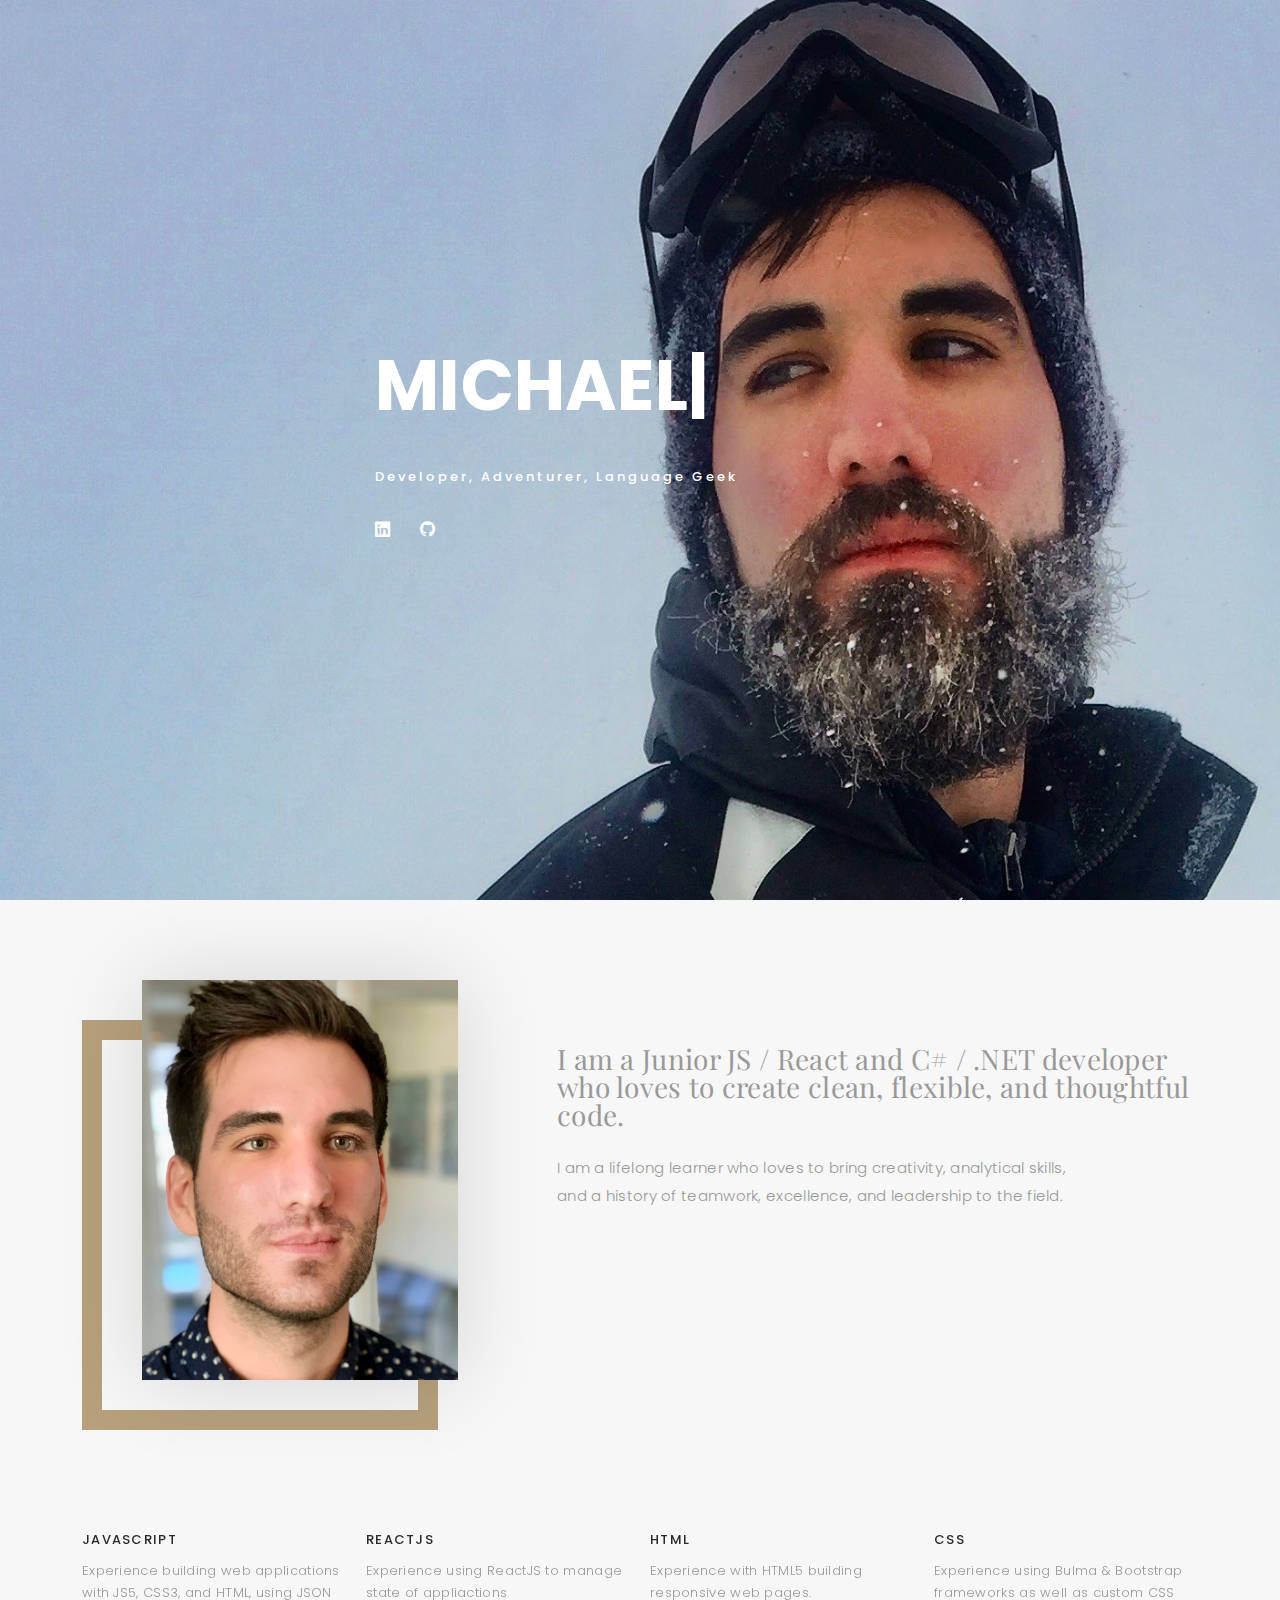
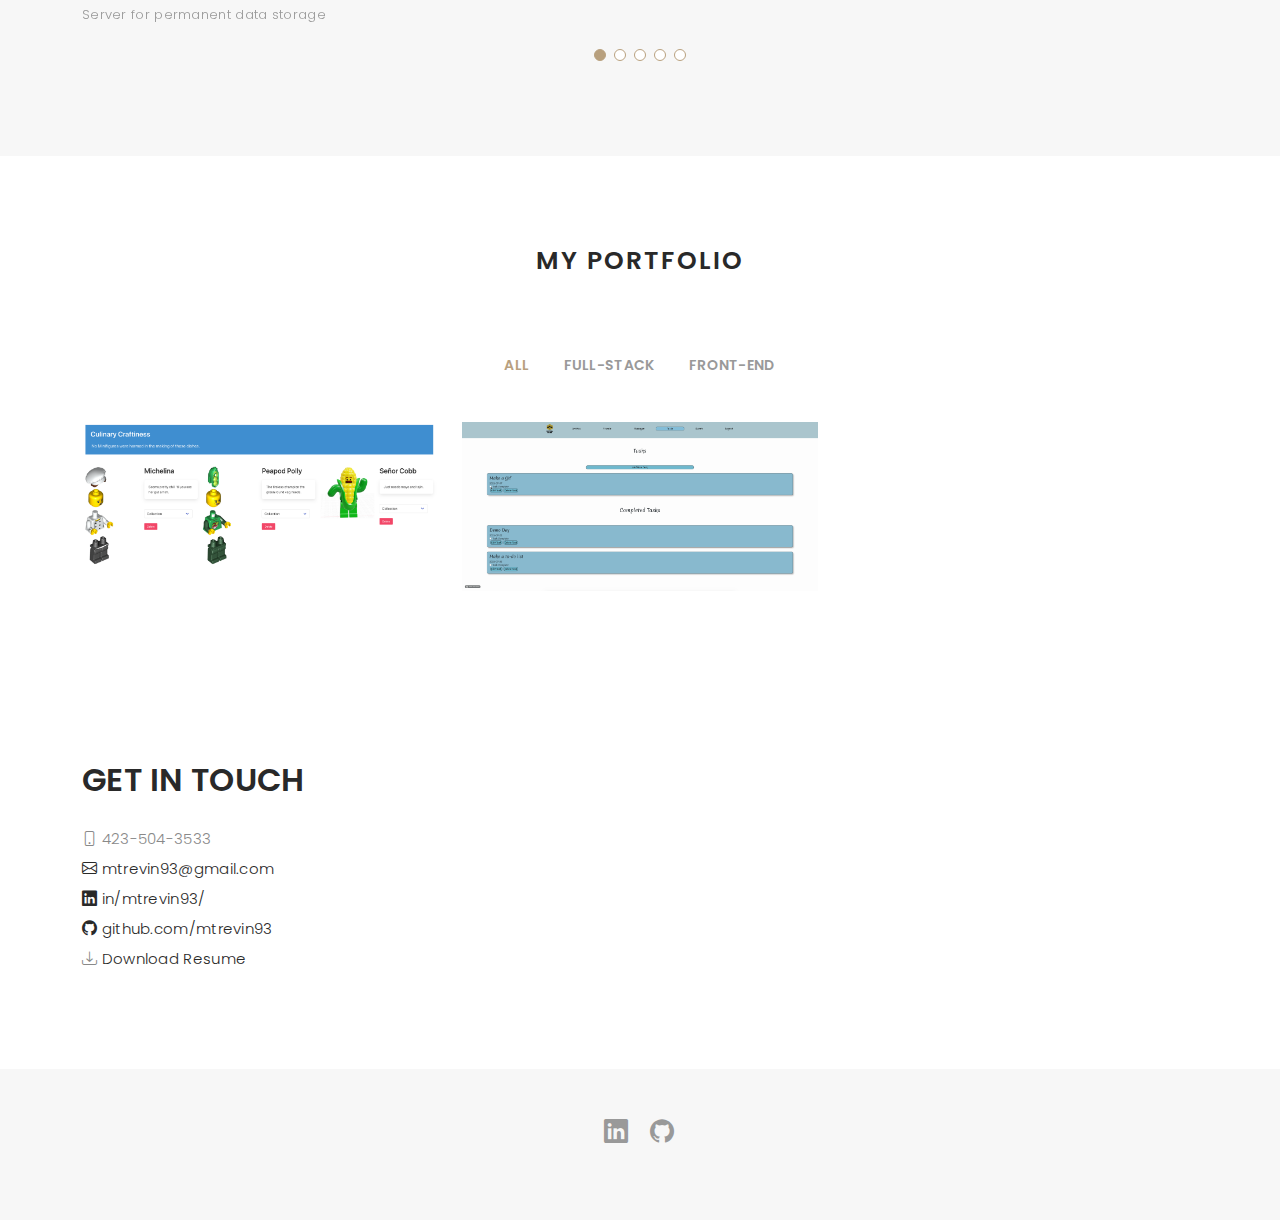
==== index.html @ 87a1d167 "initial commit" ====
<!DOCTYPE html>
<html lang="en">

<head>
  <meta charset="utf-8">
  <meta content="width=device-width, initial-scale=1.0" name="viewport">

  <title>Michael Trevino</title>
  <meta content="" name="description">
  <meta content="" name="keywords">

  <!-- Favicons -->
  <link href="assets/img/apple-touch-icon.png" rel="apple-touch-icon">

  <!-- Google Fonts -->
  <link href="https://fonts.googleapis.com/css?family=Poppins:300,300i,400,400i,500,500i,600,600i,700,700i|Playfair+Display:400,400i,500,500i,600,600i,700,700i,900,900i" rel="stylesheet">

  <!-- Vendor CSS Files -->
  <link href="assets/vendor/bootstrap/css/bootstrap.min.css" rel="stylesheet">
  <link href="assets/vendor/bootstrap-icons/bootstrap-icons.css" rel="stylesheet">
  <link href="assets/vendor/boxicons/css/boxicons.min.css" rel="stylesheet">
  <link href="assets/vendor/glightbox/css/glightbox.min.css" rel="stylesheet">
  <link href="assets/vendor/swiper/swiper-bundle.min.css" rel="stylesheet">
  <link rel="stylesheet" href="https://use.fontawesome.com/releases/v5.7.0/css/all.css" integrity="sha384-lZN37f5QGtY3VHgisS14W3ExzMWZxybE1SJSEsQp9S+oqd12jhcu+A56Ebc1zFSJ" crossorigin="anonymous">

  <!-- Template Main CSS File -->
  <link href="assets/css/style.css" rel="stylesheet">

  <!-- =======================================================
  * Template Name: Folio - v4.3.0
  * Template URL: https://bootstrapmade.com/folio-bootstrap-portfolio-template/
  * Author: BootstrapMade.com
  * License: https://bootstrapmade.com/license/
  ======================================================== -->
</head>

<body>

  <!-- ======= Header ======= -->
  <header id="header" class="fixed-top ">
    <div class="container d-flex align-items-center justify-content-between">
      <!-- Uncomment below if you prefer to use an text logo -->
      <h1 class="logo"><a href="index.html">Michael Trevino</a></h1>

      <nav id="navbar" class="navbar">
        <ul>
          <li><a class="nav-link scrollto " href="#hero">Home</a></li>
          <li><a class="nav-link scrollto" href="#about">About</a></li>
          <li><a class="nav-link active  scrollto" href="#portfolio">Portfolio</a></li>
          <li class="dropdown"><a href="#"><span>Projects</span> <i class="bi bi-chevron-down"></i></a>
            <ul>
              <li><a href="portfolio-details-gofigure.html">GoFigure</a></li>
              <li><a href="portfolio-details-nutshell.html">Nutshell</a></li>
            </ul>
          </li>
          <li><a class="nav-link scrollto" href="#contact">Contact</a></li>
        </ul>
        <i class="bi bi-list mobile-nav-toggle"></i>
      </nav><!-- .navbar -->


    </div>
  </header><!-- End Header -->

  <!-- ======= Hero Section ======= -->
  <div id="hero" class="home">

    <div class="profileContainer">
      <div class="hero-content">
        <h1>
          <span class="typed" data-typed-items="Michael Treviño, dev.name = michael, Me llamo michael, 私の名前はマイケルです"></span></h1>
        <p>Developer, Adventurer, Language Geek</p>

        <ul class="list-unstyled list-social">
          <li><a href="https://www.linkedin.com/in/mtrevin93/"><i class="bi bi-linkedin"></i></a></li>
          <li><a href="https://github.com/mtrevin93"><i class="bi bi-github"></i></a></li>
        </ul>
      </div>
    </div>
    </div>
  </div><!-- End Hero -->

  <main id="main">

    <!-- ======= About Section ======= -->
    <div id="about" class="paddsection">
      <div class="container">
        <div class="row justify-content-between">

          <div class="col-lg-4 ">
            <div class="div-img-bg">
              <div class="about-img">
                <img src="assets/img/me.jpg" class="img-responsive" alt="me">
              </div>
            </div>
          </div>

          <div class="col-lg-7">
            <div class="about-descr">

              <p class="p-heading">I am a Junior JS / React and C# / .NET developer who loves to create clean, flexible, and thoughtful code. </p>
              <p class="separator">I am a lifelong learner who loves to bring creativity, analytical skills, and a history of teamwork, excellence, and leadership to the field.</p>

            </div>

          </div>
        </div>
      </div>
    </div><!-- End About Section -->

    <!-- ======= Services Section ======= -->
    <div id="services">
      <div class="container">

        <div class="services-slider swiper-container" data-aos="fade-up" data-aos-delay="100">
          <div class="swiper-wrapper">

            
            <div class="swiper-slide">
              <div class="services-block">
                <i class="fab fa-js-square"></i>
                <span>JavaScript</span>
                <p class="separator">Experience building web applications with JS5, CSS3, and HTML, using JSON Server for permanent data storage </p>
              </div>
            </div><!-- End testimonial item -->
            
            <div class="swiper-slide">
              <div class="services-block">
                <i class="fab fa-react"></i>
                <span>ReactJS</span>
                <p class="separator">Experience using ReactJS to manage state of appliactions </p>
              </div>
            </div><!-- End testimonial item -->
            
            <div class="swiper-slide">
              <div class="services-block">
                <i class="fab fa-html5"></i>
                <span>HTML</span>
                <p class="separator">Experience with HTML5 building responsive web pages. </p>
              </div>
            </div><!-- End testimonial item -->
            
            <div class="swiper-slide">
              <div class="services-block">
                <i class="fab fa-css3-alt"></i>
                <span>CSS</span>
                <p class="separator">Experience using Bulma & Bootstrap frameworks as well as custom CSS </p>
              </div>
            </div><!-- End testimonial item -->
            
            <div class="swiper-slide">
              <div class="services-block">
                <i class="fas fa-layer-group"></i>
                <span>C#</span>
                <p class="separator">Experience building full-stack applications using C# and .NET </p>
              </div>
            </div><!-- End testimonial item -->
          </div>
          <div class="swiper-pagination"></div>
        </div>

      </div>

    </div><!-- End Services Section -->

    <!-- ======= Portfolio Section ======= -->
    <div id="portfolio" class="paddsection">

      <div class="container">
        <div class="section-title text-center">
          <h2>My Portfolio</h2>
        </div>
      </div>

      <div class="container">

        <div class="row">
          <div class="col-lg-12 d-flex justify-content-center">
            <ul id="portfolio-flters">
              <li data-filter="*" class="filter-active">All</li>
              <li data-filter=".filter-full-stack">Full-Stack</li>
              <li data-filter=".filter-front-end">Front-End</li>
            </ul>
          </div>
        </div>

        <div class="row portfolio-container">

          <div class="col-lg-4 col-md-6 portfolio-item filter-front-end">
            <img src="assets/img/GoFigureCollection.png" class="img-fluid" alt="">
            <div class="portfolio-info">
              <h4>GoFigure</h4>
              <p>Front-End</p>
              <a href="assets/img/GoFigureCollection.png" data-gallery="portfolioGallery" class="portfolio-lightbox preview-link" title="GoFigure"><i class="bx bx-plus"></i></a>
              <a href="portfolio-details-gofigure.html" class="details-link" title="More Details"><i class="bx bx-link"></i></a>
            </div>
          </div>

          <div class="col-lg-4 col-md-6 portfolio-item filter-front-end">
            <img src="assets/img/nutshellTasks.gif" class="img-fluid" alt="">
            <div class="portfolio-info">
              <h4>Nutshell</h4>
              <p>Front-End</p>
              <a href="assets/img/nutshellTasks.gif" data-gallery="portfolioGallery" class="portfolio-lightbox preview-link" title="Nutshell"><i class="bx bx-plus"></i></a>
              <a href="portfolio-details-nutshell.html" class="details-link" title="More Details"><i class="bx bx-link"></i></a>
            </div>
          </div>

      </div>
</div>
</div>
    </div><!-- End Portfolio Section -->

    <!-- ======= Journal Section ======= -->
    <!-- <div id="journal" class="text-left paddsection">

      <div class="container">
        <div class="section-title text-center">
          <h2>journal</h2>
        </div>
      </div>

      <div class="container">
        <div class="journal-block">
          <div class="row">

            <div class="col-lg-4 col-md-6">
              <div class="journal-info">

                <a href="blog-single.html"><img src="assets/img/blog-post-1.jpg" class="img-responsive" alt="img"></a>

                <div class="journal-txt">

                  <h4><a href="blog-single.html">SO LETS MAKE THE MOST IS BEAUTIFUL</a></h4>
                  <p class="separator">To an English person, it will seem like simplified English
                  </p>

                </div>

              </div>
            </div>

            <div class="col-lg-4 col-md-6">
              <div class="journal-info">

                <a href="blog-single.html"><img src="assets/img/blog-post-2.jpg" class="img-responsive" alt="img"></a>

                <div class="journal-txt">

                  <h4><a href="blog-single.html">WE'RE GONA MAKE DREAMS COMES</a></h4>
                  <p class="separator">To an English person, it will seem like simplified English
                  </p>

                </div>

              </div>
            </div>

            <div class="col-lg-4 col-md-6">
              <div class="journal-info">

                <a href="blog-single.html"><img src="assets/img/blog-post-3.jpg" class="img-responsive" alt="img"></a>

                <div class="journal-txt">

                  <h4><a href="blog-single.html">NEW LIFE CIVILIZATIONS TO BOLDLY</a></h4>
                  <p class="separator">To an English person, it will seem like simplified English
                  </p>

                </div>

              </div>
            </div>

          </div>
        </div>
      </div>

    </div>End Journal Section -->

    <!-- ======= Contact Section ======= -->
    <div id="contact" class="paddsection">
      <div class="container">
        <div class="contact-block1">
          <div class="row">


              <div class="contact-contact">

                <h2 class="mb-30">GET IN TOUCH</h2>

                <ul class="contact-details">
                  <li><i class="bi bi-phone"></i> <span>423-504-3533</span> </a>
                  <li><a href="mailto:mtrevin93@gmail.com"><i class="bi bi-envelope"></i><span> mtrevin93@gmail.com</span></a></li> 
                  <li><a href="https://www.linkedin.com/in/mtrevin93/"><i class="bi bi-linkedin"></i><span> in/mtrevin93/</span></a></li> 
                  <li><a href="https://github.com/mtrevin93"><i class="bi bi-github"></i><span> github.com/mtrevin93</span></a></li>
                  <li> <i class="bi bi-download"></i><a class="resume" href="./assets/img/Trevino_NSS_RESUME_V2.pdf" download="MichaelTrevinoResume" src="./assets/img/Trevino_NSS_RESUME_V2">  Download Resume</a></li>
                </ul>

              </div>
            </div>
        </div>
        </div>
      </div>
    </div>
  </main>

  <!-- ======= Footer ======= -->
  <div id="footer" class="text-center">
    <div class="container">
      <div class="socials-media text-center">

        <ul class="list-unstyled">
          <li><a href="https://www.linkedin.com/in/mtrevin93/"><i class="bi bi-linkedin"></i></a></li>
          <li><a href="https://github.com/mtrevin93"><i class="bi bi-github"></i></a></li>
        </ul>

      </div>

    </div>
  </div><!-- End Footer -->

  <a href="#" class="back-to-top d-flex align-items-center justify-content-center"><i class="bi bi-arrow-up-short"></i></a>

  <!-- Vendor JS Files -->
  <script src="assets/vendor/bootstrap/js/bootstrap.bundle.min.js"></script>
  <script src="assets/vendor/glightbox/js/glightbox.min.js"></script>
  <script src="assets/vendor/isotope-layout/isotope.pkgd.min.js"></script>
  <script src="assets/vendor/php-email-form/validate.js"></script>
  <script src="assets/vendor/swiper/swiper-bundle.min.js"></script>
  <script src="assets/vendor/typed.js/typed.min.js"></script>

  <!-- Template Main JS File -->
  <script src="assets/js/main.js"></script>

</body>

</html>
---- assets/css/style.css ----
/**
* Template Name: Folio - v4.3.0
* Template URL: https://bootstrapmade.com/folio-bootstrap-portfolio-template/
* Author: BootstrapMade.com
* License: https://bootstrapmade.com/license/
*/

/*--------------------------------------------------------------
# General
--------------------------------------------------------------*/
body {
  background: #ffffff;
  color: #898989;
  font-family: 'Poppins', helvetica;
  font-size: 15px;
  font-weight: 300;
  line-height: 20px;
  letter-spacing: 0.02em;
  overflow-x: hidden;
  margin: 0 auto;
  padding: 0;
  box-sizing: border-box;
}

h1, h2, h3, h4, h5, h6 {
  margin: 0;
}

h2 {
  color: #292929;
  font-weight: 600;
}

h4 {
  color: #292929;
  font-size: 14px;
  font-weight: 600;
}

a {
  color: #292929;
  text-decoration: none !important;
  transition: all 0.5s ease-in-out 0s;
}

a:hover {
  transition: all 0.5s ease-in-out 0s;
}

p {
  margin: 25px 0;
  padding: 0;
  font-size: 15px;
  color: #999999;
  line-height: 28px;
}

::-moz-selection {
  background: #b8a07e;
  color: #fff;
}

::selection {
  background: #b8a07e;
  color: #fff;
}

.btn {
  background: #333;
  border: medium none;
  border-radius: 0;
  color: #fff;
  font-size: 12px;
  height: 50px;
  line-height: 50px;
  padding: 0 30px;
  text-transform: uppercase;
}

.btn:hover, .btn:focus {
  color: #fff;
}

.padDiv {
  padding: 30px 20px;
}

.section-title {
  margin-bottom: 70px;
}

.section-title h2 {
  font-size: 25px;
  letter-spacing: 2px;
  text-transform: uppercase;
}

.form-control {
  background-color: transparent;
  border: 1px solid #999;
  border-radius: 0;
  color: #999999;
  font-size: 12px;
  font-weight: 500;
  height: 50px;
  letter-spacing: 0.1em;
  padding-left: 10px;
  margin: 0 0 25px 0;
  line-height: 14px;
  text-transform: uppercase;
}

.form-control:focus {
  box-shadow: none;
  outline: 0 none;
}

.paddsection {
  padding-top: 90px;
  padding-bottom: 90px;
}

.paddsections {
  padding-top: 90px;
  padding-bottom: 90px !important;
}

.hvr-shutter-in-horizontal::before {
  background: #333;
}

.hvr-shutter-in-horizontal:hover {
  background: #b8a07e;
}

.mb-30 {
  margin-bottom: 30px;
}

.main-content {
  padding-top: 140px;
}

/*--------------------------------------------------------------
# Back to top button
--------------------------------------------------------------*/
.back-to-top {
  position: fixed;
  visibility: hidden;
  opacity: 0;
  right: 15px;
  bottom: 15px;
  z-index: 996;
  background: #b8a07e;
  width: 40px;
  height: 40px;
  border-radius: 4px;
  transition: all 0.4s;
}

.back-to-top i {
  font-size: 28px;
  color: #fff;
  line-height: 0;
}

.back-to-top:hover {
  background: #c6b398;
  color: #fff;
}

.back-to-top.active {
  visibility: visible;
  opacity: 1;
}

/*--------------------------------------------------------------
# Header
--------------------------------------------------------------*/
#header {
  transition: all 0.5s;
  z-index: 997;
  padding: 15px 0;
  background-color: #fff;
  top: -100%;
  box-shadow: 0px 2px 25px rgba(0, 0, 0, 0.08);
}

#header.header-scrolled, #header.header-inner-pages {
  top: 0;
}

#header .logo {
  font-size: 30px;
  margin: 0;
  padding: 0;
  line-height: 1;
  font-weight: 600;
  letter-spacing: 1px;
  font-family: "Playfair Display", sans-serif;
  font-style: italic;
}

#header .logo a {
  color: #898989;
}

#header .logo img {
  max-height: 40px;
}

@media (max-width: 992px) {
  #header {
    border: 0;
  }
}

/*--------------------------------------------------------------
# Navigation Menu
--------------------------------------------------------------*/
/**
* Desktop Navigation 
*/
.navbar {
  padding: 0;
}

.navbar ul {
  margin: 0;
  padding: 0;
  display: flex;
  list-style: none;
  align-items: center;
}

.navbar li {
  position: relative;
}

.navbar a, .navbar a:focus {
  display: flex;
  align-items: center;
  justify-content: space-between;
  padding: 10px 0 10px 30px;
  font-family: "Poppins", sans-serif;
  font-size: 14px;
  font-weight: 500;
  color: #7e7d7d;
  white-space: nowrap;
  transition: 0.3s;
}

.navbar a i, .navbar a:focus i {
  font-size: 12px;
  line-height: 0;
  margin-left: 5px;
}

.navbar a:hover, .navbar .active, .navbar .active:focus, .navbar li:hover > a {
  color: #b8a07e;
}

.navbar .dropdown ul {
  display: block;
  position: absolute;
  left: 30px;
  top: calc(100% + 30px);
  margin: 0;
  padding: 10px 0;
  z-index: 99;
  opacity: 0;
  visibility: hidden;
  background: #fff;
  box-shadow: 0px 0px 30px rgba(127, 137, 161, 0.25);
  transition: 0.3s;
}

.navbar .dropdown ul li {
  min-width: 200px;
}

.navbar .dropdown ul a {
  padding: 10px 20px;
  font-weight: 400;
}

.navbar .dropdown ul a i {
  font-size: 12px;
}

.navbar .dropdown ul a:hover, .navbar .dropdown ul .active:hover, .navbar .dropdown ul li:hover > a {
  color: #b8a07e;
}

.navbar .dropdown:hover > ul {
  opacity: 1;
  top: 100%;
  visibility: visible;
}

.navbar .dropdown .dropdown ul {
  top: 0;
  left: calc(100% - 30px);
  visibility: hidden;
}

.navbar .dropdown .dropdown:hover > ul {
  opacity: 1;
  top: 0;
  left: 100%;
  visibility: visible;
}

@media (max-width: 1366px) {
  .navbar .dropdown .dropdown ul {
    left: -90%;
  }
  .navbar .dropdown .dropdown:hover > ul {
    left: -100%;
  }
}

/**
* Mobile Navigation 
*/
.mobile-nav-toggle {
  color: #4b4a4a;
  font-size: 28px;
  cursor: pointer;
  display: none;
  line-height: 0;
  transition: 0.5s;
}

.mobile-nav-toggle.bi-x {
  color: #fff;
}

@media (max-width: 991px) {
  .mobile-nav-toggle {
    display: block;
  }
  .navbar ul {
    display: none;
  }
}

.navbar-mobile {
  position: fixed;
  overflow: hidden;
  top: 0;
  right: 0;
  left: 0;
  bottom: 0;
  background: rgba(49, 49, 49, 0.9);
  transition: 0.3s;
}

.navbar-mobile .mobile-nav-toggle {
  position: absolute;
  top: 15px;
  right: 15px;
}

.navbar-mobile ul {
  display: block;
  position: absolute;
  top: 55px;
  right: 15px;
  bottom: 15px;
  left: 15px;
  padding: 10px 0;
  border-radius: 10px;
  background-color: #fff;
  overflow-y: auto;
  transition: 0.3s;
}

.navbar-mobile a {
  padding: 10px 20px;
  font-size: 15px;
  color: #4b4a4a;
}

.navbar-mobile a:hover, .navbar-mobile .active, .navbar-mobile li:hover > a {
  color: #b8a07e;
}

.navbar-mobile .getstarted {
  margin: 15px;
}

.navbar-mobile .dropdown ul {
  position: static;
  display: none;
  margin: 10px 20px;
  padding: 10px 0;
  z-index: 99;
  opacity: 1;
  visibility: visible;
  background: #fff;
  box-shadow: 0px 0px 30px rgba(127, 137, 161, 0.25);
}

.navbar-mobile .dropdown ul li {
  min-width: 200px;
}

.navbar-mobile .dropdown ul a {
  padding: 10px 20px;
}

.navbar-mobile .dropdown ul a i {
  font-size: 12px;
}

.navbar-mobile .dropdown ul a:hover, .navbar-mobile .dropdown ul .active:hover, .navbar-mobile .dropdown ul li:hover > a {
  color: #b8a07e;
}

.navbar-mobile .dropdown > .dropdown-active {
  display: block;
}

/*--------------------------------------------------------------
# Hero
--------------------------------------------------------------*/
#hero {
  background: url("../img/home-bg.jpg") repeat scroll top center/cover;
  height: 100%;
  width: 100%;
}

#hero .hero-content {
  height: 100vh;
  text-align: left;
  width: 100%;
  display: flex;
  justify-content: center;
  flex-direction: column;
  margin:0px;
  border:0px;
  padding: 0px;
}

.hero-content h1 {
  font-size: 70px;
  font-weight: 700;
  margin-bottom: 10px;
  text-transform: uppercase;
  color: #fff;
}

.hero-content p {
  font-size: 13px;
  letter-spacing: 3px;
  margin-bottom: 30px;
  text-transform: capitalize;
  color: #fff;
  font-weight: 500;
}

.hero-content .list-social li {
  float: left;
  margin-right: 30px;
}

.hero-content .list-social li i {
  color: #fff;
  font-size: 15px;
}

.profileContainer {
  border-left:25em;
  margin-left:25em;
}

/*--------------------------------------------------------------
# Breadcrumbs
--------------------------------------------------------------*/
.breadcrumbs {
  padding: 120px 0 0 0;
  background-color: white;
  min-height: 40px;
}

@media (max-width: 992px) {
  .breadcrumbs {
    padding-top: 100px;
  }
}

.breadcrumbs h2 {
  font-size: 24px;
  font-weight: 300;
  margin: 0;
}

@media (max-width: 992px) {
  .breadcrumbs h2 {
    margin: 0 0 10px 0;
  }
}

.breadcrumbs ol {
  display: flex;
  flex-wrap: wrap;
  list-style: none;
  padding: 0;
  margin: 0;
  font-size: 14px;
}

.breadcrumbs ol li + li {
  padding-left: 10px;
}

.breadcrumbs ol li + li::before {
  display: inline-block;
  padding-right: 10px;
  color: #6c757d;
  content: "/";
}

@media (max-width: 768px) {
  .breadcrumbs .d-flex {
    display: block !important;
  }
  .breadcrumbs ol {
    display: block;
  }
  .breadcrumbs ol li {
    display: inline-block;
  }
}

/*-----------------------------------------------------------------------------------*/
/*  About
/*-----------------------------------------------------------------------------------*/
#about {
  width: 100%;
  height: auto;
  background: #f7f7f7;
  padding-top: 120px;
}

#about .div-img-bg {
  padding-bottom: 30px;
  border: 20px solid #b8a07e;
}

#about .div-img-bg .about-img img {
  width: 100%;
  box-shadow: 0px 0px 85px 0px rgba(0, 0, 0, 0.14);
  margin-top: -60px;
  margin-left: 40px;
  height: 400px;
  -o-object-fit: cover;
  object-fit: cover;
}

#about .about-descr .p-heading {
  font-family: 'Playfair Display', serif;
  font-size: 28px;
  text-align: left;
}

#about .about-descr .separator {
  max-width: 80%;
  margin-bottom: 0;
  text-align: left;
}

/*--------------------------------------------------------------
# Services
--------------------------------------------------------------*/
#services {
  background: #f7f7f7;
  position: relative;
  padding-bottom: 80px;
}

.services-block span {
  margin: 10px 0;
  position: relative;
  font-size: 13px;
  color: #292929;
  letter-spacing: 0.1em;
  font-weight: 500;
  text-transform: uppercase;
  display: block;
}

.services-block .separator {
  margin: 0;
  font-size: 13px;
  line-height: 22px;
}

.services-block i {
  font-size: 44px;
  color: #b8a07e;
  line-height: 44px;
}

.services-slider .swiper-pagination {
  margin-top: 30px;
  position: relative;
}

.services-slider .swiper-pagination .swiper-pagination-bullet {
  width: 12px;
  height: 12px;
  background-color: #fff;
  opacity: 1;
  border: 1px solid #b8a07e;
}

.services-slider .swiper-pagination .swiper-pagination-bullet-active {
  background-color: #b8a07e;
}

/*--------------------------------------------------------------
# Portfolio
--------------------------------------------------------------*/
#portfolio {
  position: relative;
  padding-bottom: 50px;
}

#portfolio #portfolio-flters {
  padding: 0;
  margin: 0 auto 35px auto;
  list-style: none;
  text-align: center;
  border-radius: 50px;
  padding: 2px 15px;
}

#portfolio #portfolio-flters li {
  cursor: pointer;
  display: inline-block;
  padding: 10px 15px 8px 15px;
  font-size: 14px;
  font-weight: 600;
  line-height: 1;
  text-transform: uppercase;
  color: #999999;
  margin-bottom: 5px;
  transition: all 0.3s ease-in-out;
}

#portfolio #portfolio-flters li:hover, #portfolio #portfolio-flters li.filter-active {
  color: #b8a07e;
}

#portfolio #portfolio-flters li:last-child {
  margin-right: 0;
}

#portfolio .portfolio-item {
  margin-bottom: 30px;
}

#portfolio .portfolio-item .portfolio-info {
  opacity: 0;
  position: absolute;
  left: 30px;
  right: 30px;
  bottom: 0;
  z-index: 3;
  transition: all ease-in-out 0.3s;
  background: rgba(255, 255, 255, 0.9);
  padding: 15px;
}

#portfolio .portfolio-item .portfolio-info h4 {
  font-size: 18px;
  color: #666;
  font-weight: 600;
  margin-bottom: 10px;
}

#portfolio .portfolio-item .portfolio-info p {
  color: #999;
  font-size: 14px;
  margin: 0;
  padding: 0;
}

#portfolio .portfolio-item .portfolio-info .preview-link, #portfolio .portfolio-item .portfolio-info .details-link {
  position: absolute;
  right: 40px;
  font-size: 24px;
  top: calc(50% - 18px);
  color: #b8a07e;
}

#portfolio .portfolio-item .portfolio-info .preview-link:hover, #portfolio .portfolio-item .portfolio-info .details-link:hover {
  color: #cab89f;
}

#portfolio .portfolio-item .portfolio-info .details-link {
  right: 10px;
}

#portfolio .portfolio-item:hover .portfolio-info {
  opacity: 1;
  bottom: 20px;
}

/*--------------------------------------------------------------
# Portfolio Details
--------------------------------------------------------------*/
.portfolio-details {
  padding-top: 40px;
}

.portfolio-details .portfolio-details-slider img {
  width: 100%;
}

.portfolio-details .portfolio-details-slider .swiper-pagination {
  margin-top: 20px;
  position: relative;
}

.portfolio-details .portfolio-details-slider .swiper-pagination .swiper-pagination-bullet {
  width: 12px;
  height: 12px;
  background-color: #fff;
  opacity: 1;
  border: 1px solid #b8a07e;
}

.portfolio-details .portfolio-details-slider .swiper-pagination .swiper-pagination-bullet-active {
  background-color: #b8a07e;
}

.portfolio-details .portfolio-info {
  padding: 30px;
  box-shadow: 0px 0 30px rgba(75, 74, 74, 0.08);
}

.portfolio-details .portfolio-info h3 {
  font-size: 22px;
  font-weight: 700;
  margin-bottom: 20px;
  padding-bottom: 20px;
  border-bottom: 1px solid #eee;
}

.portfolio-details .portfolio-info ul {
  list-style: none;
  padding: 0;
  font-size: 15px;
}

.portfolio-details .portfolio-info ul li + li {
  margin-top: 10px;
}

.portfolio-details .portfolio-description {
  padding-top: 30px;
}

.portfolio-details .portfolio-description h2 {
  font-size: 26px;
  font-weight: 700;
  margin-bottom: 20px;
}

.portfolio-details .portfolio-description p {
  padding: 0;
}

/*--------------------------------------------------------------
# Journal
--------------------------------------------------------------*/
#journal, #journal-blog {
  height: auto;
  width: 100%;
  background: #f7f7f7;
  padding-bottom: 60px;
  position: relative;
}

#journal-blog {
  background: #fff;
  padding-bottom: 30px;
}

#journal .journal-block {
  display: inline-block;
  height: auto;
  width: 100%;
}

#journal .journal-block .journal-info {
  position: relative;
}

.journal-block .journal-info img {
  max-width: 100%;
}

.journal-block .journal-info .journal-txt {
  padding: 25px 0px;
  position: relative;
}

.journal-block .journal-info .journal-txt h4 a {
  display: block;
  font-size: 19px;
  line-height: 24px;
  margin: 0 0 13px 0;
  font-weight: 500;
  color: #292929;
  transition: all 0.5s ease-in-out 0s;
}

.journal-block .journal-info .journal-txt h4 a:hover {
  color: #b8a07e;
  transition: all 0.5s ease-in-out 0s;
}

.journal-block .journal-info .journal-txt p {
  margin: 0;
  font-size: 14px;
  line-height: 24px;
}

/*--------------------------------------------------------------
# Journal
--------------------------------------------------------------*/
#contact {
  height: auto;
  width: 100%;
}

.contact-details {
  list-style: none;
  margin: 0;
  padding: 0;
}

.contact-details li {
  padding-bottom: 10px;
}

#contact input, #contact textarea {
  width: 100%;
  margin-bottom: 5px;
}

#contact textarea {
  min-height: 160px;
}

.php-email-form .error-message {
  display: none;
  color: #fff;
  background: #ed3c0d;
  text-align: left;
  padding: 15px;
  margin-bottom: 15px;
  font-weight: 600;
}

.php-email-form .error-message br + br {
  margin-top: 25px;
}

.php-email-form .sent-message {
  display: none;
  color: #fff;
  background: #18d26e;
  text-align: center;
  padding: 15px;
  font-weight: 600;
  margin-bottom: 15px;
}

.php-email-form .loading {
  display: none;
  background: #fff;
  text-align: center;
  padding: 15px;
  margin-bottom: 15px;
}

.php-email-form .loading:before {
  content: "";
  display: inline-block;
  border-radius: 50%;
  width: 24px;
  height: 24px;
  margin: 0 10px -6px 0;
  border: 3px solid #18d26e;
  border-top-color: #eee;
  -webkit-animation: animate-loading 1s linear infinite;
  animation: animate-loading 1s linear infinite;
}

@-webkit-keyframes animate-loading {
  0% {
    transform: rotate(0deg);
  }
  100% {
    transform: rotate(360deg);
  }
}

@keyframes animate-loading {
  0% {
    transform: rotate(0deg);
  }
  100% {
    transform: rotate(360deg);
  }
}

/*--------------------------------------------------------------
# Blog
--------------------------------------------------------------*/
/*  Navbar fixd page */
.subpage-nav {
  display: block !important;
}

/*-----------------------------------------------------------------------------------*/
/*  /* Single page */
/*-----------------------------------------------------------------------------------*/
#journal-blog {
  padding-top: 140px;
}

/* main content */
.main-content {
  background: #f7f7f7;
}

.main-content .container-main {
  display: inline-block;
  width: 100%;
}

.main-content .container-main .block-main {
  margin-bottom: 30px;
  overflow: hidden;
}

.container-main .block-main .content-main {
  background: #fff none repeat scroll 0 0;
  display: inline-block;
  width: 100%;
}

.journal-txt h4 a {
  display: block;
  font-size: 19px;
  line-height: 24px;
  margin: 0 0 13px 0;
  font-weight: 500;
  color: #292929;
  transition: all 0.5s ease-in-out 0s;
}

.journal-txt h4 a:hover {
  color: #b8a07e;
  transition: all 0.5s ease-in-out 0s;
}

.post-meta ul li {
  font-size: 12px;
  font-weight: normal;
  margin-left: 8px;
  margin-right: 8px;
  text-transform: capitalize;
  display: inline-block;
  float: none;
}

.content-main .post-meta a {
  color: #a2a2a2;
  margin-left: 5px;
}

/* Commonts */
.comments {
  background: #fff;
}

.entry-comments h6 {
  margin-right: 10px;
  font-size: 13px;
  letter-spacing: 0.1em;
  font-weight: 500;
}

.entry-comments-item {
  margin-top: 40px;
  padding-bottom: 40px;
  border-bottom: 1px solid #f2f2f2;
}

.entry-comments-avatar {
  position: absolute;
  display: block;
  border-radius: 50%;
  width: 60px;
  height: 60px;
}

.entry-comments-body {
  padding-left: 86px;
}

.entry-comments-author {
  margin-right: 10px;
  font-size: 13px;
  color: #292929;
  letter-spacing: 0.1em;
  font-weight: 500;
}

.rep {
  font-size: 13px;
  color: #292929;
  letter-spacing: 0.1em;
  font-weight: 500;
  text-transform: capitalize;
}

.entry-comments span a {
  font-size: 13px;
  color: #999;
}

.entry-comments-reply {
  padding-left: 10%;
}

/* Commonts form */
.cmt {
  background: #fff;
}

blockquote {
  padding: 40px;
  background-color: #f2f2f2;
  margin: 30px 0;
  border: none;
  border-left: 4px solid #b8a07e;
}

/*--------------------------------------------------------------
# Footer
--------------------------------------------------------------*/
#footer {
  background: #f7f7f7;
  padding-top: 50px;
  padding-bottom: 50px;
}

#footer .socials-media {
  width: 100%;
}

#footer .socials-media ul {
  display: inline-block;
  float: none;
  margin: 0 0 20px 0;
}

#footer .socials-media ul li {
  float: left;
  margin-left: 10px;
  margin-right: 10px;
}

#footer .socials-media ul li a {
  font-size: 24px;
  color: #999;
  letter-spacing: 0.1em;
  font-weight: 500;
  background: transparent;
  text-transform: uppercase;
  transition: all 0.5s ease-in-out 0s;
}

#footer .socials-media ul li a:hover {
  color: #b8a07e;
  transition: all 0.5s ease-in-out 0s;
}

#footer p {
  font-size: 12px;
  letter-spacing: 0.1em;
  font-weight: 500;
  margin-top: 0;
  text-transform: uppercase;
}

.credits {
  font-size: 13px;
}

/** Width between 1200x to 0
 *  ~~~~~~~~~~~~~~~~~~~~~~~~~~~~~~~~~~~~
 */
/** Width between 992px to 1199px
 *  ~~~~~~~~~~~~~~~~~~~~~~~~~~~~~~~~~~~~
 */
/** Width between 768px to 991px
 *  ~~~~~~~~~~~~~~~~~~~~~~~~~~~~~~~~~~~~
 */
@media (min-width: 768px) and (max-width: 991px) {
  /* Navbar */
  nav {
    padding: 10px 15px;
  }
  .nav-menu {
    margin-top: 40px;
    display: none;
    float: none;
    width: 100%;
  }
  .nav-menu li {
    float: none;
    width: 100%;
    text-align: center;
    border-top: 1px solid #f7f7f7;
    line-height: 45px;
    margin-left: 0;
    padding-top: 10px;
    padding-bottom: 10px;
  }
  .responsive {
    float: right;
    padding-top: 15px;
    display: block;
  }
  /* About */
  .head-info .header-content .cmaster h1 {
    font-size: 32px;
  }
  #about .div-img-bg {
    padding: 0;
  }
  #about .div-img-bg .about-img img {
    margin-top: 0%;
    margin-left: calc(0% - 0px);
  }
  #about .about-descr .p-heading {
    font-size: 20px;
  }
  #about .about-descr .separator {
    max-width: 100%;
    margin-bottom: 0;
  }
  /* portfolio */
  #portfolio .portfolio-list .nav li {
    float: none;
    margin: 20px;
    display: inline-block;
  }
  /* journal */
  #journal .journal-block .journal-info {
    margin-bottom: 30px;
  }
  /* Contact */
  .contact-contact {
    margin-bottom: 30px;
  }
  /* Footer */
  #footer .socials-media ul li {
    margin-right: 0;
    margin-left: 0;
    float: none;
    display: inline-block;
  }
}

/** Width between 767px to 0
 *  ~~~~~~~~~~~~~~~~~~~~~~~~~~~~~~~~~~~~
 */
@media (max-width: 767px) {
  /* Navbar */
  nav {
    padding: 20px 15px;
  }
  .nav-menu {
    margin-top: 40px;
    display: none;
    float: none;
    width: 100%;
  }
  .nav-menu li {
    float: none;
    width: 100%;
    text-align: center;
    border-top: 1px solid #f7f7f7;
    line-height: 45px;
    margin-left: 0;
    padding-top: 10px;
    padding-bottom: 10px;
  }
  .responsive {
    float: right;
    padding-top: 15px;
    display: block;
  }
  /* About */
  .head-info .header-content h1 {
    font-size: 32px;
  }
  #about .div-img-bg {
    padding: 0;
  }
  #about .div-img-bg .about-img img {
    margin-top: 0%;
    margin-left: calc(0% - 0px);
  }
  #about .about-descr .p-heading {
    font-size: 20px;
  }
  #about .about-descr .separator {
    max-width: 100%;
    margin-bottom: 0;
  }
  /* portfolio */
  #portfolio .portfolio-list .nav li {
    float: none;
    margin: 20px;
    display: inline-block;
  }
  /* journal */
  #journal .journal-block .journal-info {
    margin-bottom: 30px;
  }
  /* Contact */
  .contact-contact {
    margin-bottom: 30px;
  }
  /* Footer */
  #footer .socials-media ul li {
    margin-right: 0;
    margin-left: 0;
    float: none;
    display: inline-block;
  }
}

/** Width between 600px to 0
 *  ~~~~~~~~~~~~~~~~~~~~~~~~~~~~~~~~~~~~
 */
@media (max-width: 600px) {
  /* Navbar */
  nav {
    padding: 20px 15px;
  }
  .nav-menu {
    margin-top: 40px;
    display: none;
    float: none;
    width: 100%;
  }
  .nav-menu li {
    float: none;
    width: 100%;
    text-align: center;
    border-top: 1px solid #f7f7f7;
    line-height: 45px;
    margin-left: 0;
    padding-top: 10px;
    padding-bottom: 10px;
  }
  .responsive {
    float: right;
    padding-top: 15px;
    display: block;
  }
  /* About */
  .head-info .header-content h1 {
    font-size: 32px;
  }
  #about .div-img-bg {
    padding: 0;
  }
  #about .div-img-bg .about-img img {
    margin-top: 0%;
    margin-left: calc(0% - 0px);
  }
  #about .about-descr .p-heading {
    font-size: 20px;
  }
  #about .about-descr .separator {
    max-width: 100%;
    margin-bottom: 0;
  }
  /* portfolio */
  #portfolio .portfolio-list .nav li {
    float: none;
    margin: 10px;
    display: inline-block;
  }
  /* journal */
  #journal .journal-block .journal-info {
    margin-bottom: 30px;
  }
  /* Contact */
  .contact-contact {
    margin-bottom: 30px;
  }
  /* Footer */
  #footer .socials-media ul li {
    margin-right: 0;
    margin-left: 0;
    float: none;
    display: inline-block;
  }
}

/** Width between 480px to 0
 *  ~~~~~~~~~~~~~~~~~~~~~~~~~~~~~~~~~~~~
 */
@media (max-width: 480px) {
  /* Navbar */
  nav {
    padding: 20px 15px;
  }
  .nav-menu {
    margin-top: 40px;
    display: none;
    float: none;
    width: 100%;
  }
  .nav-menu li {
    float: none;
    width: 100%;
    text-align: center;
    border-top: 1px solid #f7f7f7;
    line-height: 45px;
    margin-left: 0;
    padding-top: 10px;
    padding-bottom: 10px;
  }
  .responsive {
    float: right;
    padding-top: 15px;
    display: block;
  }
  /* About */
  .head-info .header-content h1 {
    font-size: 32px;
  }
  #about .div-img-bg {
    padding: 0;
  }
  #about .div-img-bg .about-img img {
    margin-top: 0%;
    margin-left: calc(0% - 0px);
  }
  #about .about-descr .p-heading {
    font-size: 20px;
  }
  #about .about-descr .separator {
    max-width: 100%;
    margin-bottom: 0;
  }
  /* portfolio */
  #portfolio .portfolio-list .nav li {
    float: none;
    margin: 20px;
  }
  /* journal */
  #journal .journal-block .journal-info {
    margin-bottom: 30px;
  }
  /* Contact */
  .contact-contact {
    margin-bottom: 30px;
  }
  /* Footer */
  #footer .socials-media ul li {
    margin-right: 0;
    margin-left: 0;
    float: none;
    display: inline-block;
  }
}

/** Width between 320px to 0
 *  ~~~~~~~~~~~~~~~~~~~~~~~~~~~~~~~~~~~~
 */
@media (max-width: 320px) {
  /* Navbar */
  nav {
    padding: 20px 15px;
  }
  .nav-menu {
    margin-top: 40px;
    display: none;
    float: none;
    width: 100%;
  }
  .nav-menu li {
    float: none;
    width: 100%;
    text-align: center;
    border-top: 1px solid #f7f7f7;
    line-height: 45px;
    margin-left: 0;
    padding-top: 10px;
    padding-bottom: 10px;
  }
  .responsive {
    float: right;
    padding-top: 15px;
    display: block;
  }
  /* About */
  .head-info .header-content h1 {
    font-size: 32px;
  }
  #about .div-img-bg {
    padding: 0;
  }
  #about .div-img-bg .about-img img {
    margin-top: 0%;
    margin-left: calc(0% - 0px);
  }
  #about .about-descr .p-heading {
    font-size: 20px;
  }
  #about .about-descr .separator {
    max-width: 100%;
    margin-bottom: 0;
  }
  /* portfolio */
  #portfolio .portfolio-list .nav li {
    float: none;
    margin: 20px;
  }
  /* journal */
  #journal .journal-block .journal-info {
    margin-bottom: 30px;
  }
  /* Contact */
  .contact-contact {
    margin-bottom: 30px;
  }
  /* Footer */
  #footer .socials-media ul li {
    margin-right: 0;
    margin-left: 0;
    float: none;
    display: inline-block;
  }
  /* Single page */
  .entry-comments-body span {
    display: inline-block;
    margin-right: 0;
  }

  .icon{
    height: 25px;
    width: 25px;
    background-color: yellow;
  }
}
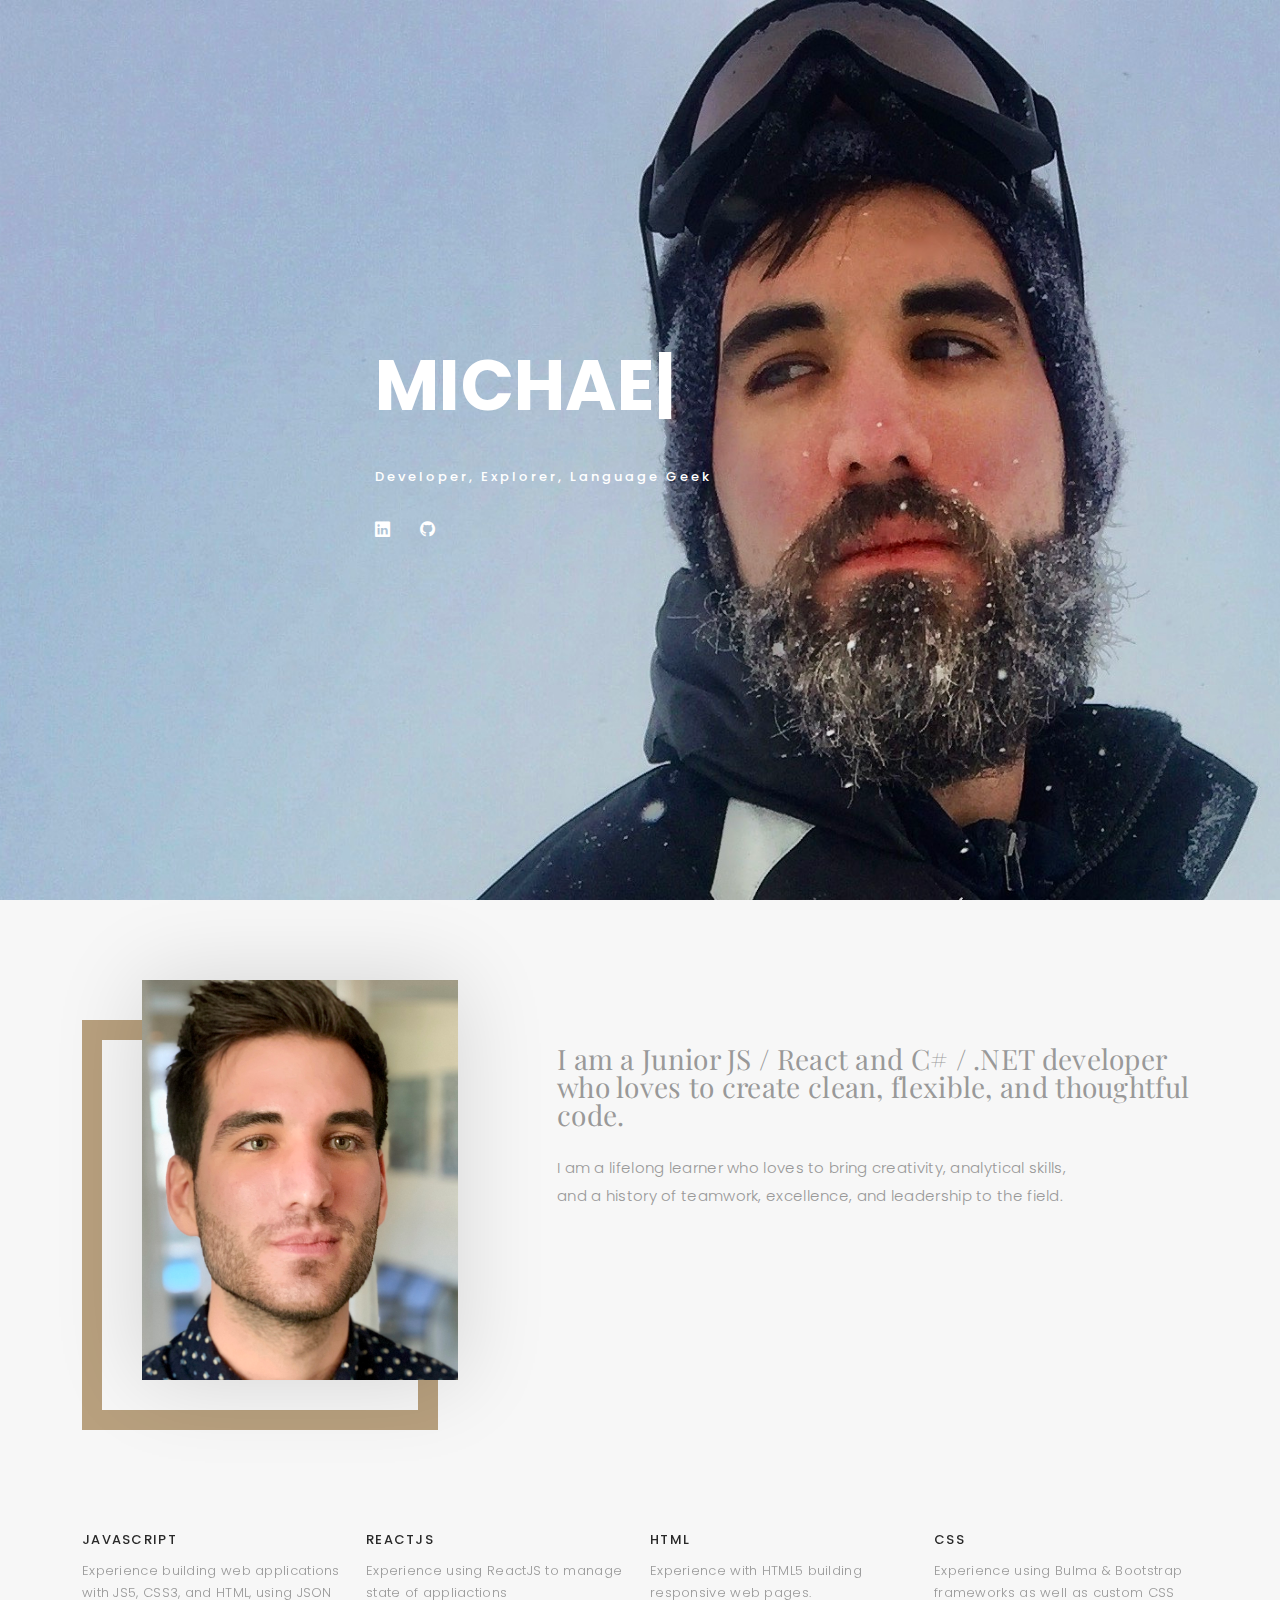
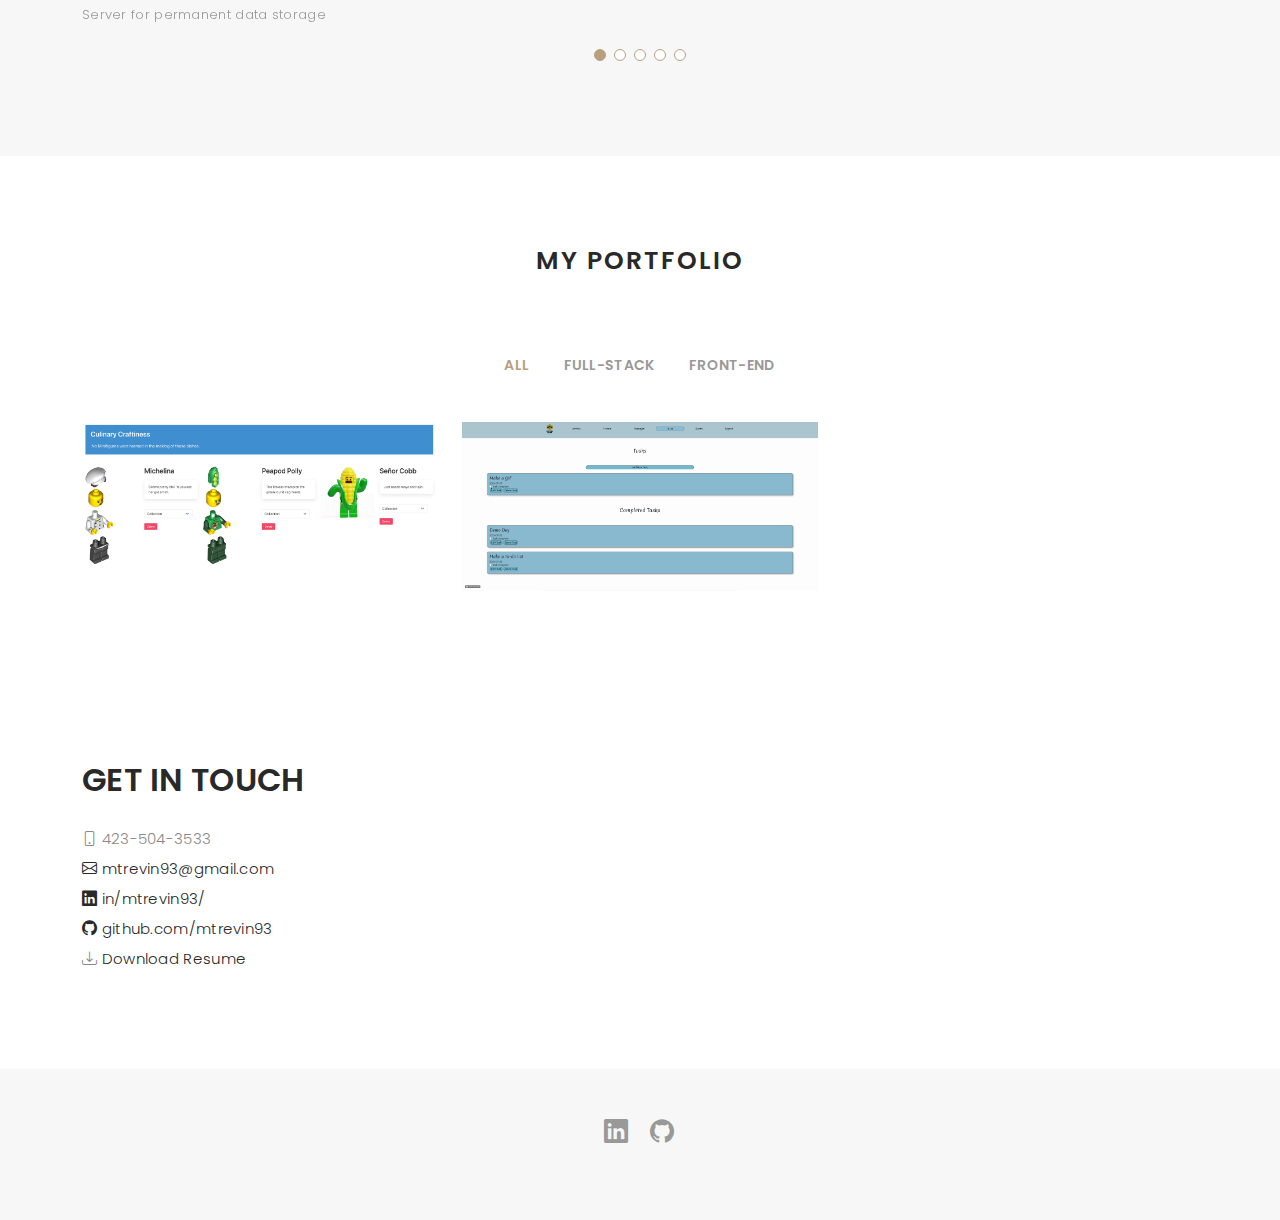
==== commit 5f5295f8: "smal updates" ====
--- a/index.html
+++ b/index.html
@@ -69,7 +69,7 @@
       <div class="hero-content">
         <h1>
           <span class="typed" data-typed-items="Michael Treviño, dev.name = michael, Me llamo michael, 私の名前はマイケルです"></span></h1>
-        <p>Developer, Adventurer, Language Geek</p>
+        <p>Developer, Explorer, Language Geek</p>
 
         <ul class="list-unstyled list-social">
           <li><a href="https://www.linkedin.com/in/mtrevin93/"><i class="bi bi-linkedin"></i></a></li>
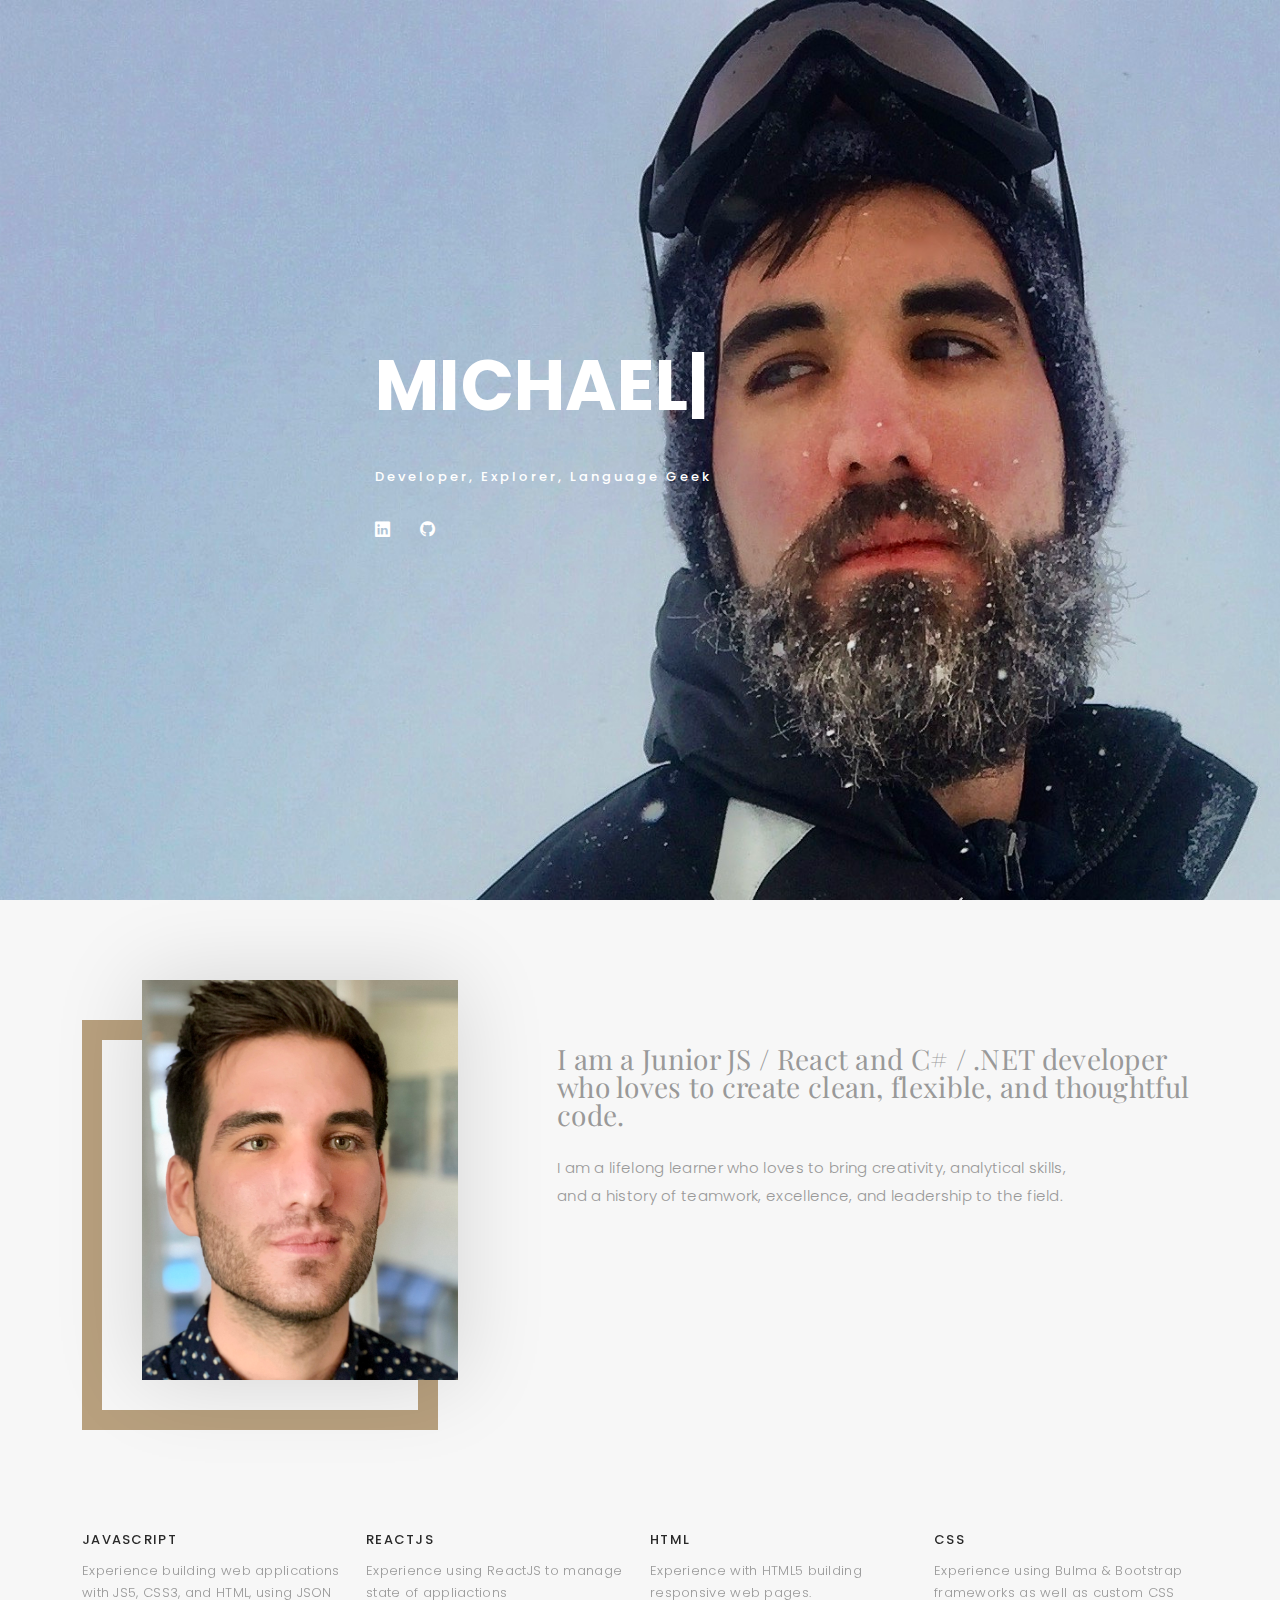
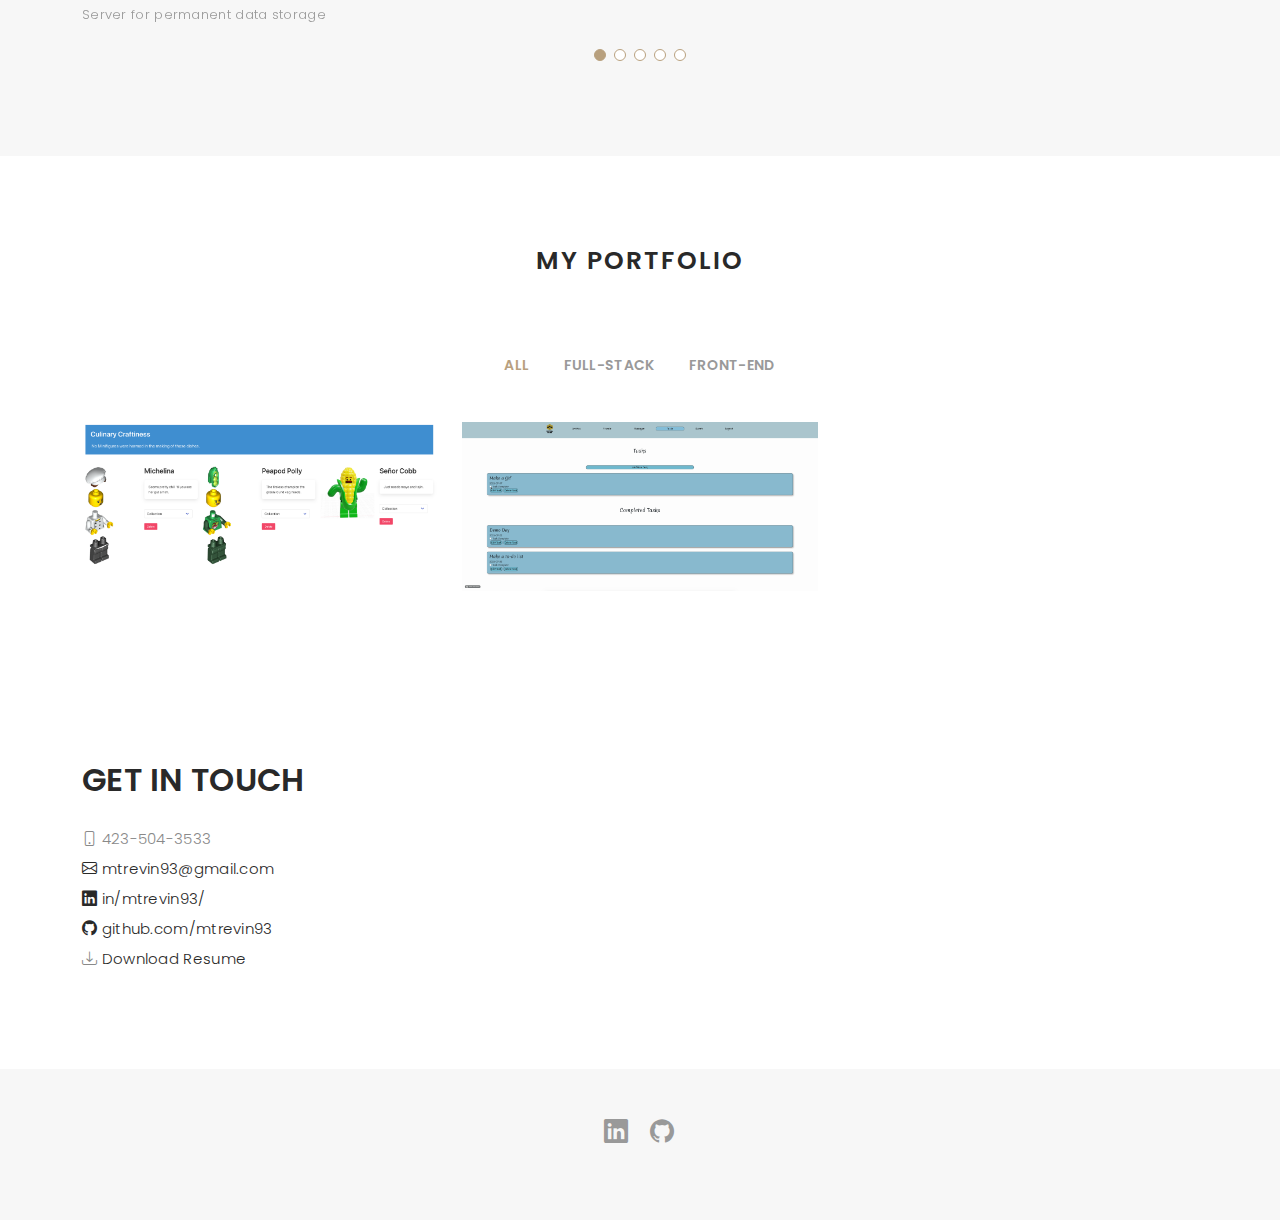
==== commit e6f4b6a2: "spelling change" ====
--- a/index.html
+++ b/index.html
@@ -68,7 +68,7 @@
     <div class="profileContainer">
       <div class="hero-content">
         <h1>
-          <span class="typed" data-typed-items="Michael Treviño, dev.name = michael, Me llamo michael, 私の名前はマイケルです"></span></h1>
+          <span class="typed" data-typed-items="Michael Trevino, dev.name = michael, Me llamo michael, 私の名前はマイケルです"></span></h1>
         <p>Developer, Explorer, Language Geek</p>
 
         <ul class="list-unstyled list-social">
